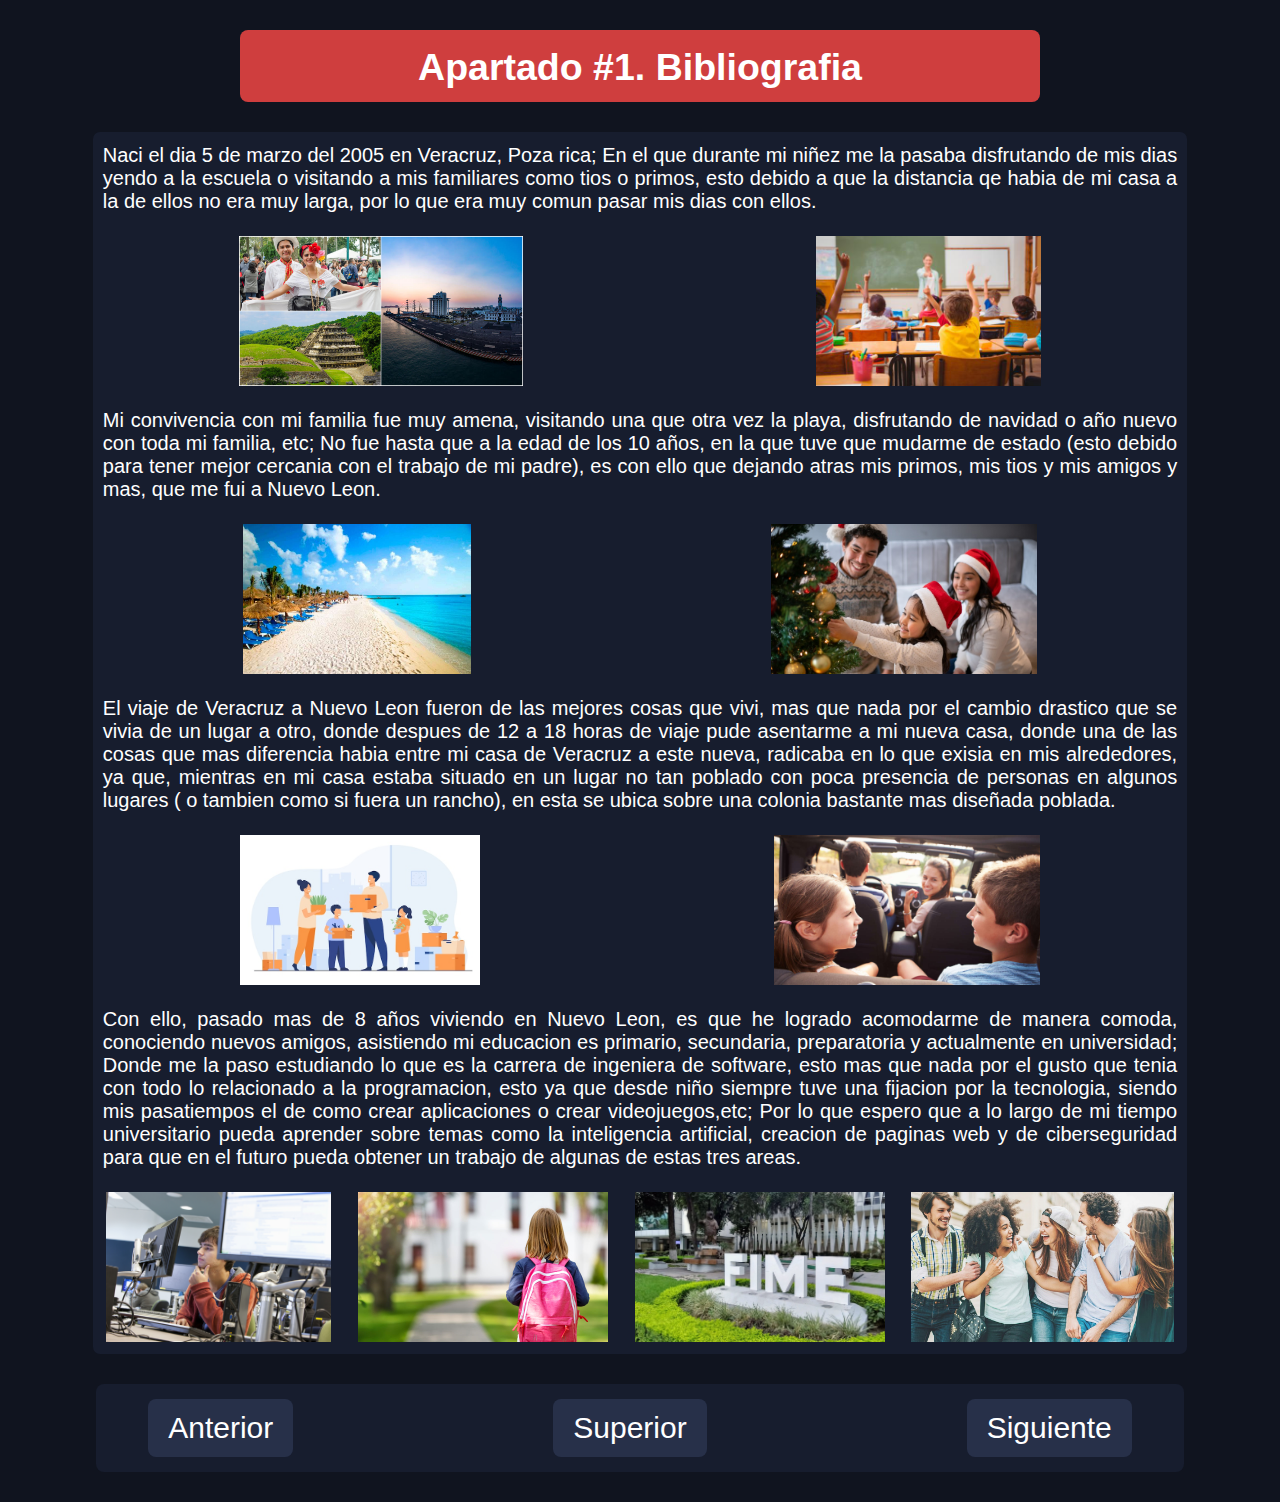
==== biografia.html @ 0a9e9a6f "Subida de tarea de lenguajes" ====
<!DOCTYPE html>
<html lang="es">
<head>
    <meta charset="UTF-8">
    <title>Seccion: Personales</title>
    <link rel="stylesheet" href="css/menuTareas.css">
</head>
<body>
    <section class="titulo">
        <div class="inicio">
            <div class="tarea">
                <h2>Apartado #1. Bibliografia</h2>
            </div>   
        </div>
    </section>

    <section class="links">
        <div class="lista-links">

            <div class="contenedorInfo">
                <div>
                    <p class="margen">Naci el dia 5 de marzo del 2005 en Veracruz, Poza rica; En el que durante mi niñez me la pasaba disfrutando de mis dias yendo a la escuela o visitando a mis familiares como tios o primos, esto debido a que la distancia qe habia de mi casa a la de ellos no era muy larga, por lo que era muy comun pasar mis dias con ellos.</p>
                </div>
            </div>
            <br>
            <div class="imagenes">
                <img src="images/veracruz8.jpg" alt="halo" class="imagenChica">
                <img src="images/escuela.jpg" alt="escuela" class="imagenChica">
            </div>
            
            <br>

            <div>
                <div>
                    <p class="margen">Mi convivencia con mi familia fue muy amena, visitando una que otra vez la playa, disfrutando de navidad o año nuevo con toda mi familia, etc; No fue hasta que a la edad de los 10 años, en la que tuve que mudarme de estado (esto debido para tener mejor cercania con el trabajo de mi padre), es con ello que dejando atras mis primos, mis tios y mis amigos y mas, que me fui a Nuevo Leon.</p>
                </div>
            </div>
            <br>
            <div class="imagenes">
                <img src="images/Costa-Esmeralda.jpg" alt="costa" class="imagenChica">
                <img src="images/navidad-familia.jpg" alt="navidad" class="imagenChica">
            </div>
            
            <br>

            <div class="contenedorInfo">
                <div >
                    <p class="margen">El viaje de Veracruz a Nuevo Leon fueron de las mejores cosas que vivi, mas que nada por el cambio drastico que se vivia de un lugar a otro, donde despues de 12 a 18 horas de viaje pude asentarme a mi nueva casa, donde una de las cosas que mas diferencia habia entre mi casa de Veracruz a este nueva, radicaba en lo que exisia en mis alrededores, ya que, mientras en  mi casa estaba situado en un lugar no tan poblado con poca presencia de personas en algunos lugares ( o tambien como si fuera un rancho), en esta se ubica sobre una colonia bastante mas diseñada poblada. </p>
                </div>
            </div>
            <br>
            <div class="imagenes">
                <img src="images/familiaMudarse.jpg" alt="mudar" class="imagenChica">
                <img src="images/auto-viaje.jpg" alt="viajes" class="imagenChica">
            </div>
            
            <br>

            <div>
                <p class="margen">Con ello, pasado mas de 8 años viviendo en Nuevo Leon, es que he logrado acomodarme de manera comoda, conociendo nuevos amigos, asistiendo mi educacion es primario, secundaria, preparatoria y actualmente en universidad; Donde me la paso estudiando lo que es la carrera de ingeniera de software, esto mas que nada por el gusto que tenia con todo lo relacionado a la programacion, esto ya que desde niño siempre tuve una fijacion por la tecnologia, siendo mis pasatiempos el de como crear aplicaciones o crear videojuegos,etc; Por lo que espero que a lo largo de mi tiempo universitario pueda aprender sobre temas como la inteligencia artificial, creacion de paginas web y de ciberseguridad para que en el futuro pueda obtener un trabajo de algunas de estas tres areas.</p>
            </div>
            <br>
            <div class="imagenes">
                <img src="images/amigos.jpg" alt="mudar" class="imagenChica">
                <img src="images/nuevaVida.jpg" alt="mudar" class="imagenChica">
                <img src="images/FIME.jpg" alt="fime" class="imagenChica">
                <img src="images/personas-22.jpg" alt="mudar" class="imagenChica">
            </div>

        </div>
    </section>

    <section class="botones">
        <ul>
            <li><a href="pasatiempo.html">Anterior</a></li>
            <li><a href="index.html">Superior</a></li>
            <li><a href="pasatiempo.html">Siguiente</a></li>
        </ul>
    </section>
</body>
</html>
---- css/menuTareas.css ----
* {
    margin: 0;
    padding: 0;
    text-decoration: none;
    list-style: none;
}

body {
    margin: 0;
    padding: 0;
    width: 100%;
    display: flex;
    flex-direction: column;
    align-items: center;
    background-color: #10141f;
}

/*seccion principal*/

.titulo {
    height: 40px;
    width: 600px;
    font-size: 25px;
    font-family:Arial, Helvetica, sans-serif ;
    color: white;
    margin: 30px 70px;
    padding: 16px 100px;
    text-decoration: none;
    background-color: #cf3e3e;
    border-radius: 8px;
    text-align: center;
}

/*seccion del contenido*/

.links {
    display: flex;
    flex-direction: unset;  
    justify-content: center;
    width: 90%;
    font-size: 20px;
    font-family:Arial, Helvetica, sans-serif ;
}

.lista-links {
    
    text-align:justify;
    width: 95%;
    background-color: #171d2e;
    border-radius: 7px;
    margin: 0px 5px;
    padding: 12px 0;
    transition: all 0.3s;
    color: white;
    
}

.margen {
    padding: 0 10px;
}

/*Seccion de los botones*/

.botones{
    display: flex;
    flex-direction: unset;
    font-family:Arial, Helvetica, sans-serif ;
    justify-content: center;
    font-size: 30px;
    width: 85%;
    border-radius: 8px;
    margin-top: 30px;
    margin-bottom: 30px;
    background-color: #171d2e;
}

ul {

    display: flex;
    flex-direction: unset;
}

ul li {
    display: flex;
    padding: 15px 130px;
}

a {
    color: white;
    background-color: #273049;
    transition: all 0.3s;
    border-radius: 8px;
    padding: 12px 20px;
}

a:hover {
    background-color: #cf3e3e;
    color: yellow;
}

/*---*/

.pregunta {
    color: rgb(233, 233, 23);
}

.rojo {
    color: #cf3e3e;
}


.contenedorInfo {
    display: flex;
    flex-direction: unset;
}

.separacionTexto {
    width: 80%;
    display: flex;
    align-items: center;
}

.separacionImagen {
    width: 20%;
    display: flex;
    justify-content: center;
}

.separacionTexto2 {
    width: 75%;
    display: flex;
    align-items: center;
}

.separacionImagen2 {
    width: 25%;
    display: flex;
    flex-direction: column;
    justify-content: center;
}

.imagenChica{
    height: 150px;
    width: auto;
}

.imagenGrande {
    height: 225px;
    width: auto;
}

.imagenes {
    display: flex;
    flex-direction: unset;
    justify-content: space-around;
    align-items:center;
}
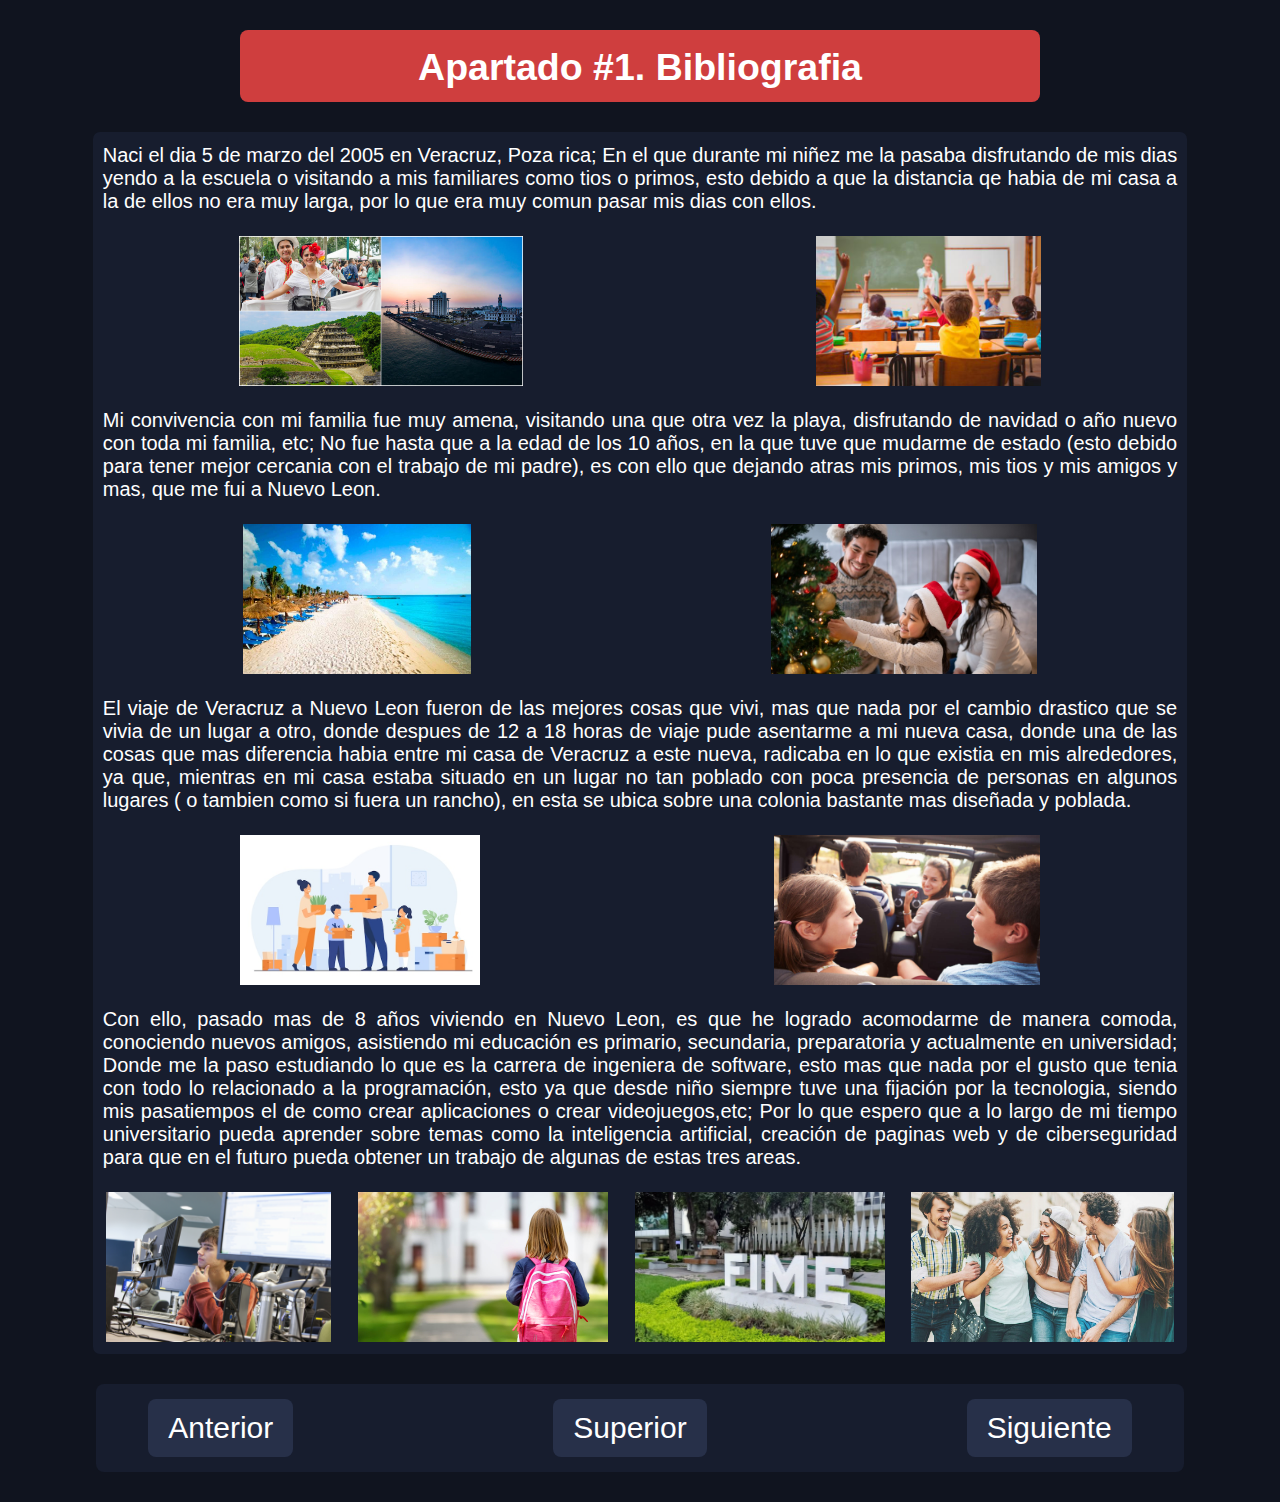
==== commit 102ecfac: "se actualizaron cositas" ====
--- a/biografia.html
+++ b/biografia.html
@@ -45,7 +45,7 @@
 
             <div class="contenedorInfo">
                 <div >
-                    <p class="margen">El viaje de Veracruz a Nuevo Leon fueron de las mejores cosas que vivi, mas que nada por el cambio drastico que se vivia de un lugar a otro, donde despues de 12 a 18 horas de viaje pude asentarme a mi nueva casa, donde una de las cosas que mas diferencia habia entre mi casa de Veracruz a este nueva, radicaba en lo que exisia en mis alrededores, ya que, mientras en  mi casa estaba situado en un lugar no tan poblado con poca presencia de personas en algunos lugares ( o tambien como si fuera un rancho), en esta se ubica sobre una colonia bastante mas diseñada poblada. </p>
+                    <p class="margen">El viaje de Veracruz a Nuevo Leon fueron de las mejores cosas que vivi, mas que nada por el cambio drastico que se vivia de un lugar a otro, donde despues de 12 a 18 horas de viaje pude asentarme a mi nueva casa, donde una de las cosas que mas diferencia habia entre mi casa de Veracruz a este nueva, radicaba en lo que existia en mis alrededores, ya que, mientras en  mi casa estaba situado en un lugar no tan poblado con poca presencia de personas en algunos lugares ( o tambien como si fuera un rancho), en esta se ubica sobre una colonia bastante mas diseñada y poblada. </p>
                 </div>
             </div>
             <br>
@@ -57,7 +57,7 @@
             <br>
 
             <div>
-                <p class="margen">Con ello, pasado mas de 8 años viviendo en Nuevo Leon, es que he logrado acomodarme de manera comoda, conociendo nuevos amigos, asistiendo mi educacion es primario, secundaria, preparatoria y actualmente en universidad; Donde me la paso estudiando lo que es la carrera de ingeniera de software, esto mas que nada por el gusto que tenia con todo lo relacionado a la programacion, esto ya que desde niño siempre tuve una fijacion por la tecnologia, siendo mis pasatiempos el de como crear aplicaciones o crear videojuegos,etc; Por lo que espero que a lo largo de mi tiempo universitario pueda aprender sobre temas como la inteligencia artificial, creacion de paginas web y de ciberseguridad para que en el futuro pueda obtener un trabajo de algunas de estas tres areas.</p>
+                <p class="margen">Con ello, pasado mas de 8 años viviendo en Nuevo Leon, es que he logrado acomodarme de manera comoda, conociendo nuevos amigos, asistiendo mi educación es primario, secundaria, preparatoria y actualmente en universidad; Donde me la paso estudiando lo que es la carrera de ingeniera de software, esto mas que nada por el gusto que tenia con todo lo relacionado a la programación, esto ya que desde niño siempre tuve una fijación por la tecnologia, siendo mis pasatiempos el de como crear aplicaciones o crear videojuegos,etc; Por lo que espero que a lo largo de mi tiempo universitario pueda aprender sobre temas como la inteligencia artificial, creación de paginas web y de ciberseguridad para que en el futuro pueda obtener un trabajo de algunas de estas tres areas.</p>
             </div>
             <br>
             <div class="imagenes">
